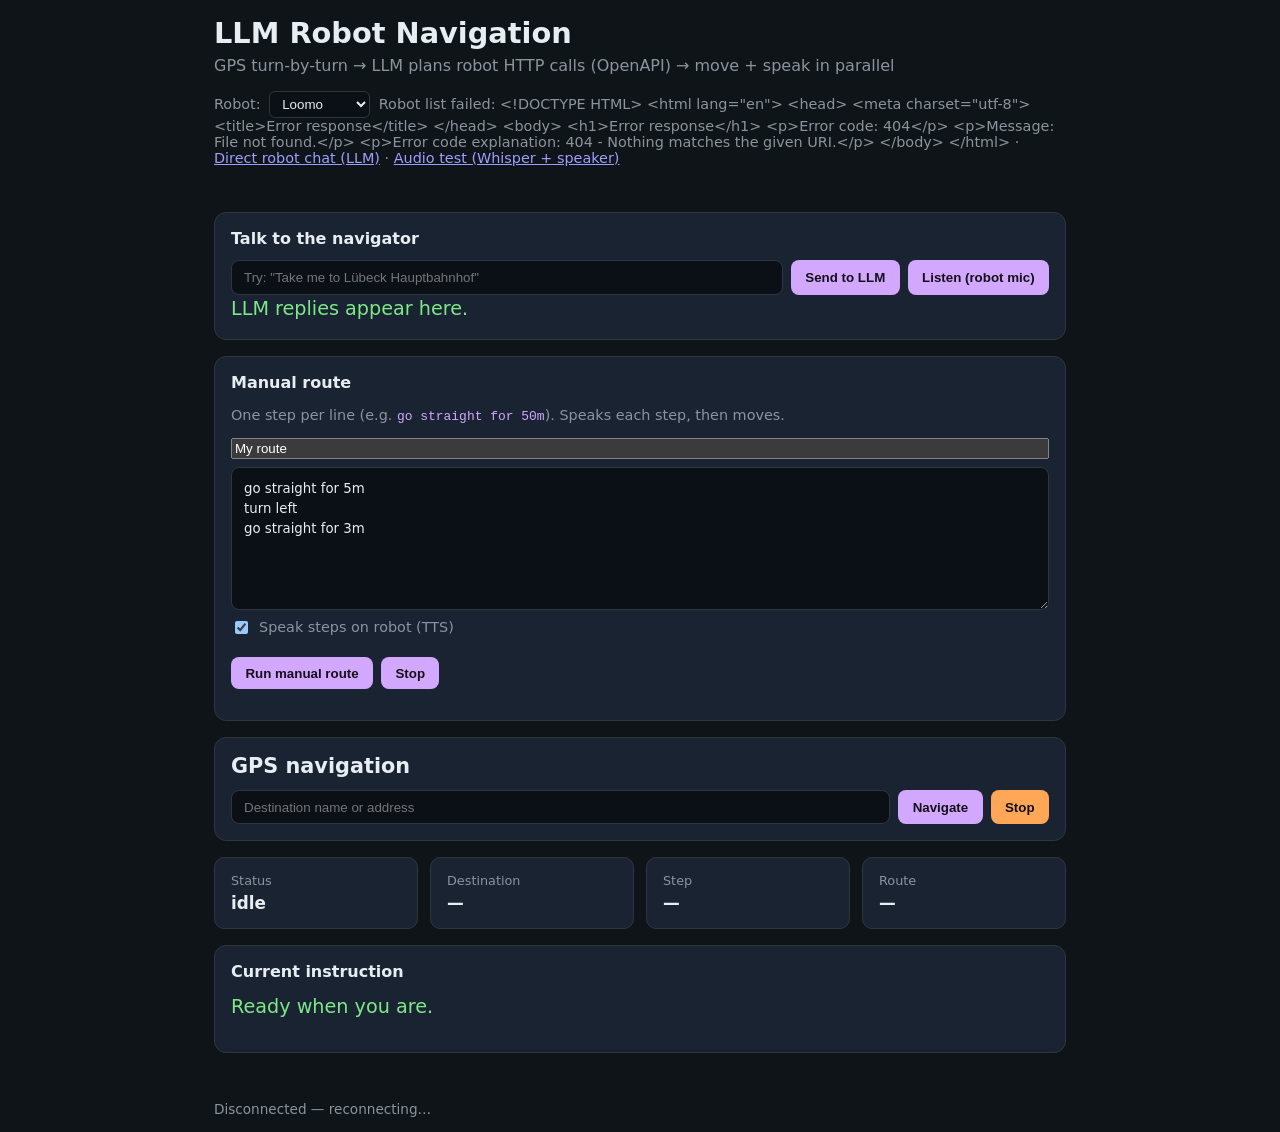
==== static/index.html @ ab2ff9a7 "initial commit: project" ====
<!DOCTYPE html>
<html lang="en">
<head>
  <meta charset="UTF-8" />
  <meta name="viewport" content="width=device-width, initial-scale=1.0" />
  <title>LLM Robot Navigation</title>
  <link rel="stylesheet" href="/static/styles.css" />
</head>
<body>
  <header>
    <h1>LLM Robot Navigation</h1>
    <p class="subtitle">GPS turn-by-turn → LLM plans robot HTTP calls (OpenAPI) → move + speak in parallel</p>
    <p class="hint">
      <label for="robot-select">Robot:</label>
      <select id="robot-select" aria-label="Select robot">
        <option value="loomo">Loomo</option>
        <option value="go1">Dog (Go1)</option>
      </select>
      <span id="robot-meta">Loading…</span>
      · <a href="/robot">Direct robot chat (LLM)</a>
      · <a href="/test">Audio test (Whisper + speaker)</a>
    </p>
  </header>

  <main>
    <section class="panel">
      <h2>Talk to the navigator</h2>
      <form id="chat-form" class="guide-form">
        <input id="chat-input" type="text" placeholder='Try: "Take me to Lübeck Hauptbahnhof"' required />
        <button type="submit">Send to LLM</button>
        <button id="listen-btn" type="button">Listen (robot mic)</button>
      </form>
      <p id="agent-reply" class="speech">LLM replies appear here.</p>
    </section>

    <section class="panel">
      <h2>Manual route</h2>
      <p class="hint">One step per line (e.g. <code>go straight for 50m</code>). Speaks each step, then moves.</p>
      <form id="manual-form" class="manual-form" onsubmit="return false;">
        <input id="manual-name" type="text" placeholder="Route name" value="My route" />
        <textarea id="manual-route" rows="6">go straight for 5m
turn left
go straight for 3m</textarea>
        <label class="speak-toggle">
          <input id="manual-speak" type="checkbox" checked />
          Speak steps on robot (TTS)
        </label>
        <div class="guide-form">
          <button id="manual-run-btn" type="submit">Run manual route</button>
          <button id="manual-stop-btn" type="button">Stop</button>
        </div>
      </form>
      <p id="manual-preview" class="hint"></p>
    </section>

    <section class="panel hero">
      <h2>GPS navigation</h2>
      <form id="nav-form" class="guide-form">
        <input id="dest-input" type="text" placeholder="Destination name or address" required />
        <button type="submit">Navigate</button>
        <button id="stop-btn" type="button">Stop</button>
      </form>
    </section>

    <section class="stats">
      <div class="card"><span class="label">Status</span><span id="status" class="value">idle</span></div>
      <div class="card"><span class="label">Destination</span><span id="destination" class="value">—</span></div>
      <div class="card"><span class="label">Step</span><span id="step" class="value">—</span></div>
      <div class="card"><span class="label">Route</span><span id="route-info" class="value">—</span></div>
    </section>

    <section class="panel speech-panel">
      <h2>Current instruction</h2>
      <p id="instruction" class="speech">Ready when you are.</p>
      <p id="last-speech" class="hint"></p>
      <p id="last-http" class="hint"></p>
      <p id="message" class="hint"></p>
    </section>
  </main>

  <footer><span id="connection">Connecting…</span></footer>
  <script src="/static/robots.js"></script>
  <script src="/static/dashboard.js?v=5"></script>
</body>
</html>
---- static/styles.css ----
:root {
  color-scheme: dark;
  --bg: #0f1419;
  --panel: #1a2332;
  --text: #e6edf3;
  --muted: #8b949e;
  --accent: #d2a8ff;
  --accent-2: #7ee787;
  --warn: #ffa657;
  --border: #30363d;
}

* { box-sizing: border-box; }
body { margin: 0; font-family: Inter, system-ui, sans-serif; background: var(--bg); color: var(--text); }
header, main, footer { max-width: 900px; margin: 0 auto; padding: 1rem 1.5rem; }
header h1 { margin: 0; font-size: 1.8rem; }
.subtitle { color: var(--muted); margin-top: 0.35rem; }
.panel { background: var(--panel); border: 1px solid var(--border); border-radius: 12px; padding: 1rem; margin-bottom: 1rem; }
.panel h2 { margin: 0 0 0.75rem; font-size: 1rem; }
.guide-form input {
  flex: 1 1 220px; background: #0b1016; color: var(--text); border: 1px solid var(--border);
  border-radius: 8px; padding: 0.55rem 0.75rem;
}
.hero h2 { margin-top: 0; font-size: 1.3rem; }
.guide-form { display: flex; flex-wrap: wrap; gap: 0.5rem; margin-top: 0.75rem; }
button {
  background: var(--accent); color: #140f19; border: none; border-radius: 8px;
  padding: 0.55rem 0.9rem; font-weight: 600; cursor: pointer;
}
#stop-btn { background: var(--warn); }
.stats { display: grid; grid-template-columns: repeat(auto-fit, minmax(150px, 1fr)); gap: 0.75rem; margin-bottom: 1rem; }
.card { background: var(--panel); border: 1px solid var(--border); border-radius: 10px; padding: 0.9rem 1rem; }
.label { display: block; color: var(--muted); font-size: 0.8rem; margin-bottom: 0.35rem; }
.value { font-size: 1.05rem; font-weight: 600; }
.speech { font-size: 1.2rem; line-height: 1.5; margin: 0; color: var(--accent-2); }
.hint { color: var(--muted); font-size: 0.9rem; }
.route-steps { margin: 0; padding-left: 1.2rem; color: var(--muted); line-height: 1.7; }
.route-steps li.active { color: var(--accent-2); font-weight: 600; }
footer { color: var(--muted); font-size: 0.85rem; }
.chat-panel { display: flex; flex-direction: column; min-height: 420px; }
.chat-log {
  flex: 1; overflow-y: auto; max-height: 55vh; margin-bottom: 0.75rem;
  display: flex; flex-direction: column; gap: 0.65rem;
}
.chat-msg {
  background: #0b1016; border: 1px solid var(--border); border-radius: 10px;
  padding: 0.65rem 0.85rem;
}
.chat-msg.user { border-color: #3d4f6f; }
.chat-msg.assistant { border-color: #3d5f4a; }
.chat-msg .role { display: block; font-size: 0.75rem; color: var(--muted); margin-bottom: 0.25rem; }
.chat-msg p { margin: 0; font-size: 1rem; line-height: 1.45; color: var(--text); }
.chat-msg.assistant p:last-of-type { color: var(--accent-2); }
.manual-form { display: flex; flex-direction: column; gap: 0.5rem; }
.manual-form textarea {
  width: 100%; min-height: 120px; resize: vertical;
  background: #0b1016; color: var(--text); border: 1px solid var(--border);
  border-radius: 8px; padding: 0.65rem 0.75rem; font-family: inherit; line-height: 1.5;
}
.panel code { color: var(--accent); font-size: 0.9em; }
.speak-toggle { display: flex; align-items: center; gap: 0.5rem; color: var(--muted); font-size: 0.9rem; }
.hint select#robot-select {
  background: #0b1016;
  color: var(--text);
  border: 1px solid var(--border);
  border-radius: 6px;
  padding: 0.25rem 0.5rem;
  margin: 0 0.25rem;
}
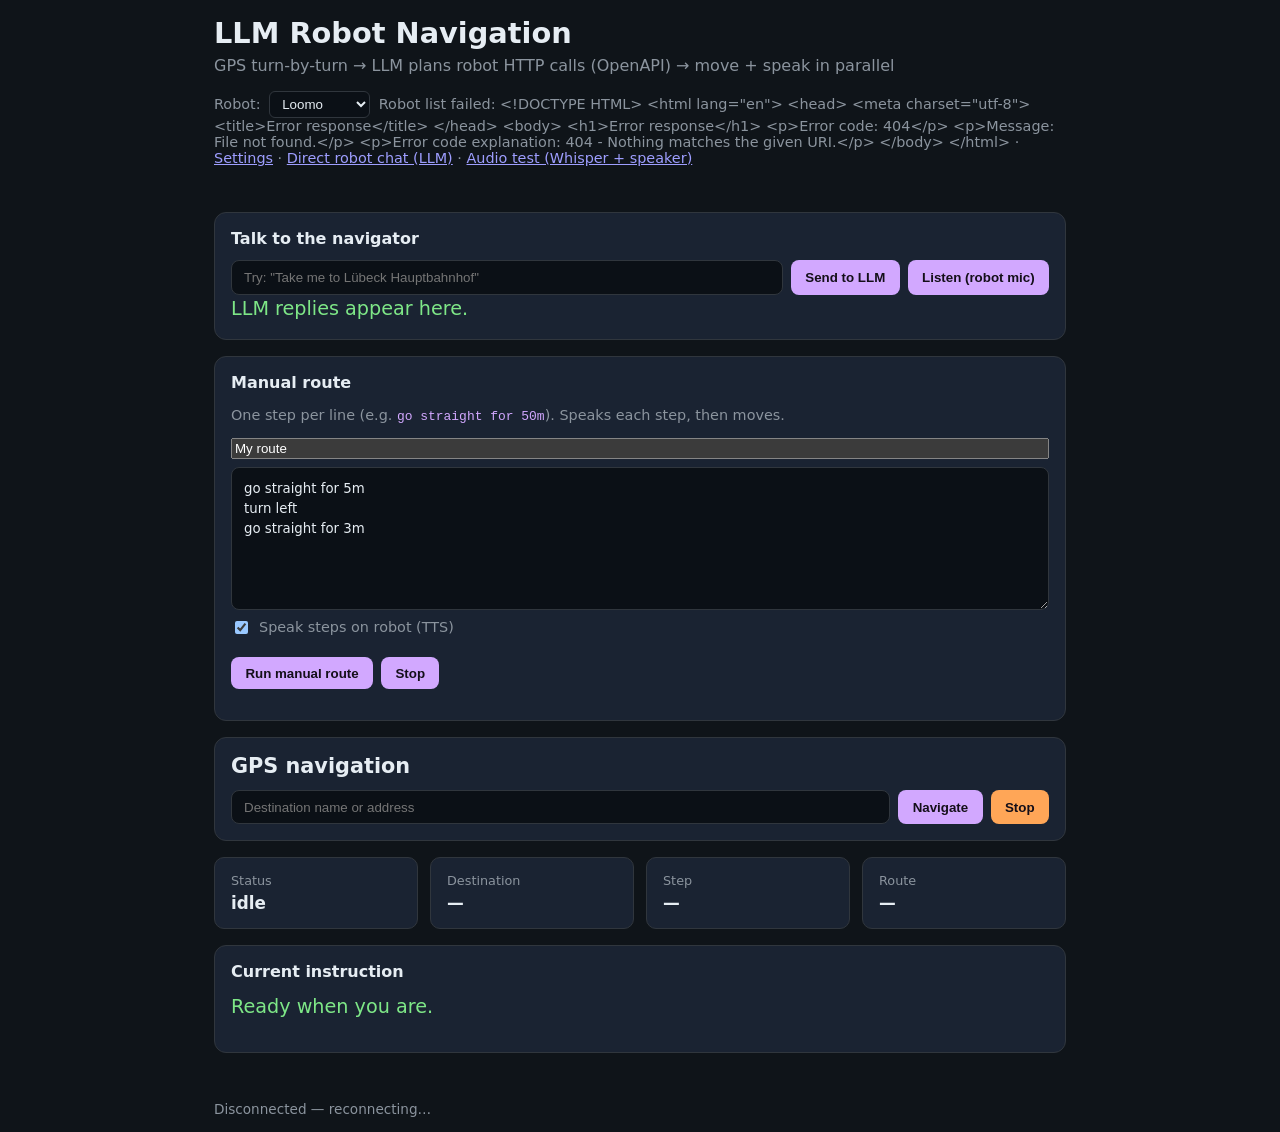
==== commit 85d96fa9: "feat: feature toggle" ====
--- a/static/index.html
+++ b/static/index.html
@@ -17,13 +17,15 @@
         <option value="go1">Dog (Go1)</option>
       </select>
       <span id="robot-meta">Loading…</span>
-      · <a href="/robot">Direct robot chat (LLM)</a>
-      · <a href="/test">Audio test (Whisper + speaker)</a>
+      · <a href="/settings">Settings</a>
+      · <a href="/robot" data-feature="direct_robot_chat">Direct robot chat (LLM)</a>
+      · <a href="/test" data-feature="audio_test">Audio test (Whisper + speaker)</a>
     </p>
+    <p id="auth-bar" class="auth-bar" hidden></p>
   </header>
 
   <main>
-    <section class="panel">
+    <section class="panel" data-feature="navigator">
       <h2>Talk to the navigator</h2>
       <form id="chat-form" class="guide-form">
         <input id="chat-input" type="text" placeholder='Try: "Take me to Lübeck Hauptbahnhof"' required />
@@ -53,7 +55,7 @@
       <p id="manual-preview" class="hint"></p>
     </section>
 
-    <section class="panel hero">
+    <section class="panel hero" data-feature="gps_navigation">
       <h2>GPS navigation</h2>
       <form id="nav-form" class="guide-form">
         <input id="dest-input" type="text" placeholder="Destination name or address" required />
@@ -79,7 +81,13 @@
   </main>
 
   <footer><span id="connection">Connecting…</span></footer>
+  <script src="/static/auth.js"></script>
+  <script src="/static/feature-settings.js"></script>
   <script src="/static/robots.js"></script>
-  <script src="/static/dashboard.js?v=5"></script>
+  <script src="/static/dashboard.js?v=6"></script>
+  <script>
+    initAuthBar();
+    applyFeatureVisibility();
+  </script>
 </body>
 </html>
--- a/static/styles.css
+++ b/static/styles.css
@@ -34,6 +34,8 @@
 .value { font-size: 1.05rem; font-weight: 600; }
 .speech { font-size: 1.2rem; line-height: 1.5; margin: 0; color: var(--accent-2); }
 .hint { color: var(--muted); font-size: 0.9rem; }
+.auth-bar { color: var(--muted); font-size: 0.9rem; margin-top: 0.35rem; }
+.auth-user { color: var(--accent-2); }
 .route-steps { margin: 0; padding-left: 1.2rem; color: var(--muted); line-height: 1.7; }
 .route-steps li.active { color: var(--accent-2); font-weight: 600; }
 footer { color: var(--muted); font-size: 0.85rem; }
@@ -67,3 +69,15 @@
   padding: 0.25rem 0.5rem;
   margin: 0 0.25rem;
 }
+.settings-form { display: flex; flex-direction: column; gap: 0.75rem; margin-top: 0.75rem; }
+.settings-toggle {
+  display: flex; align-items: flex-start; gap: 0.75rem;
+  padding: 0.85rem 1rem; background: #0b1016; border: 1px solid var(--border);
+  border-radius: 10px; cursor: pointer;
+}
+.settings-toggle input { margin-top: 0.2rem; accent-color: var(--accent); }
+.settings-toggle-text { display: flex; flex-direction: column; gap: 0.25rem; }
+.settings-toggle-text strong { font-size: 1rem; color: var(--text); }
+.settings-toggle-text small { color: var(--muted); font-size: 0.85rem; line-height: 1.4; }
+.settings-actions { margin-top: 1rem; }
+.settings-actions button { background: #30363d; color: var(--text); }
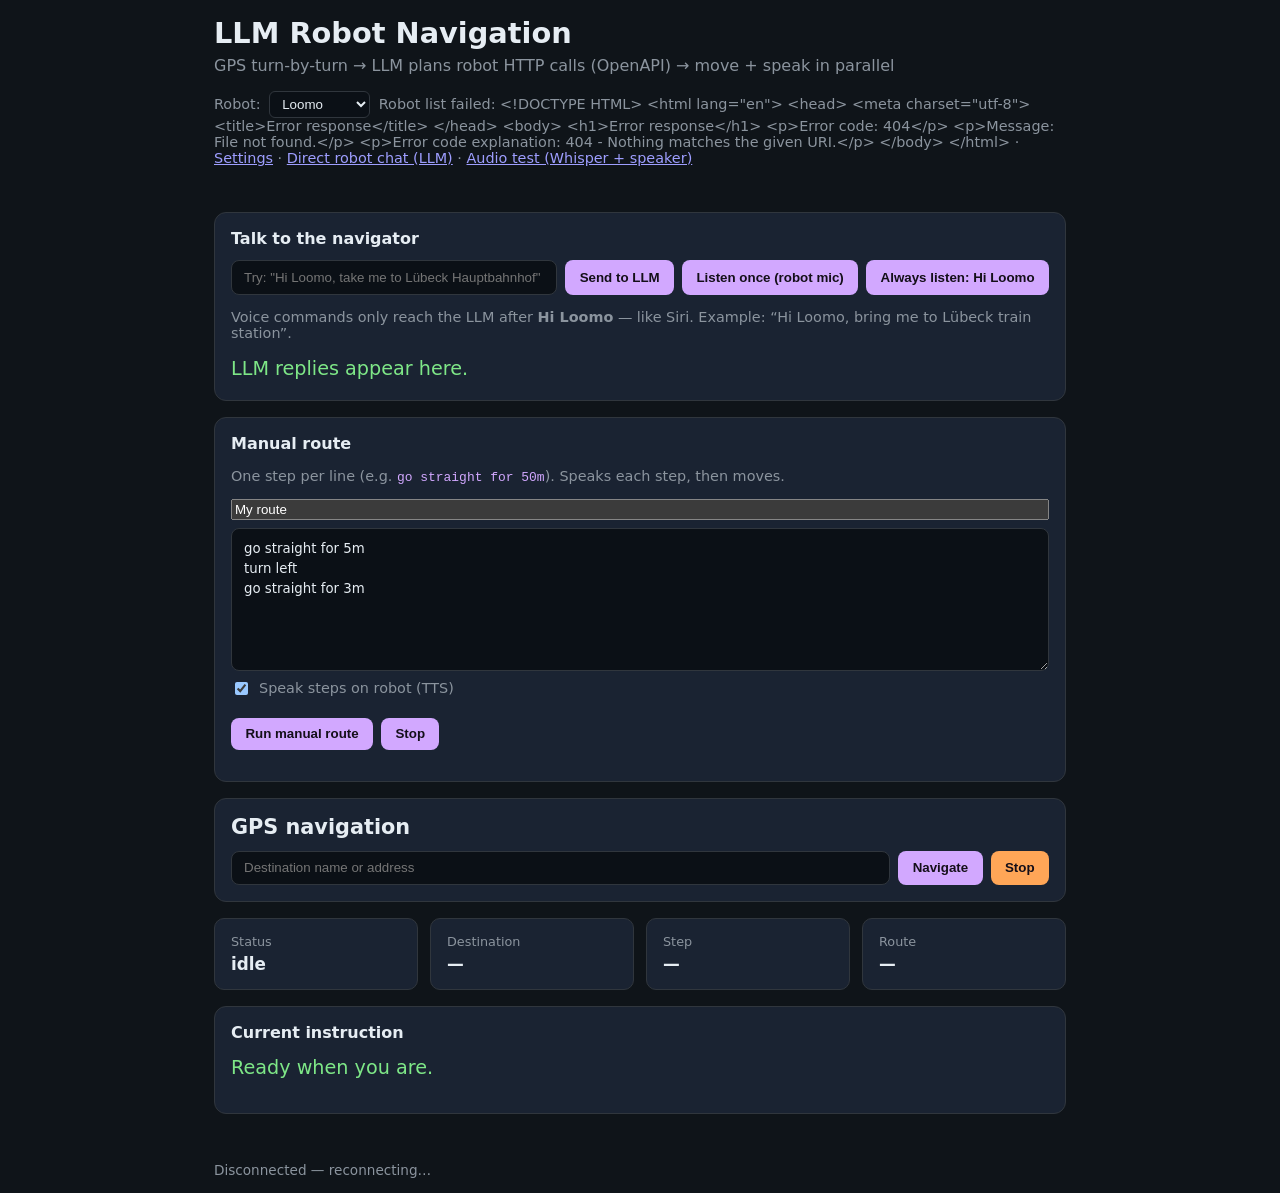
==== commit affb66d2: "feat: add Hi Loomo wake word for robot mic voice control Only forward speech to the LLM after detect" ====
--- a/static/index.html
+++ b/static/index.html
@@ -28,10 +28,13 @@
     <section class="panel" data-feature="navigator">
       <h2>Talk to the navigator</h2>
       <form id="chat-form" class="guide-form">
-        <input id="chat-input" type="text" placeholder='Try: "Take me to Lübeck Hauptbahnhof"' required />
+        <input id="chat-input" type="text" placeholder='Try: "Hi Loomo, take me to Lübeck Hauptbahnhof"' required />
         <button type="submit">Send to LLM</button>
-        <button id="listen-btn" type="button">Listen (robot mic)</button>
+        <button id="listen-btn" type="button">Listen once (robot mic)</button>
+        <button id="wake-btn" type="button" aria-pressed="false">Always listen: Hi Loomo</button>
       </form>
+      <p class="hint">Voice commands only reach the LLM after <strong>Hi Loomo</strong> — like Siri. Example: “Hi Loomo, bring me to Lübeck train station”.</p>
+      <p id="wake-status" class="hint"></p>
       <p id="agent-reply" class="speech">LLM replies appear here.</p>
     </section>
 
--- a/static/styles.css
+++ b/static/styles.css
@@ -81,3 +81,14 @@
 .settings-toggle-text small { color: var(--muted); font-size: 0.85rem; line-height: 1.4; }
 .settings-actions { margin-top: 1rem; }
 .settings-actions button { background: #30363d; color: var(--text); }
+.settings-route-field {
+  display: flex; flex-direction: column; gap: 0.45rem;
+  padding: 0.85rem 1rem; background: #0b1016; border: 1px solid var(--border);
+  border-radius: 10px;
+}
+.settings-route-field label { color: var(--muted); font-size: 0.85rem; }
+.settings-route-field textarea {
+  width: 100%; min-height: 120px; resize: vertical;
+  background: var(--bg); color: var(--text); border: 1px solid var(--border);
+  border-radius: 8px; padding: 0.65rem 0.75rem; font-family: inherit; line-height: 1.5;
+}
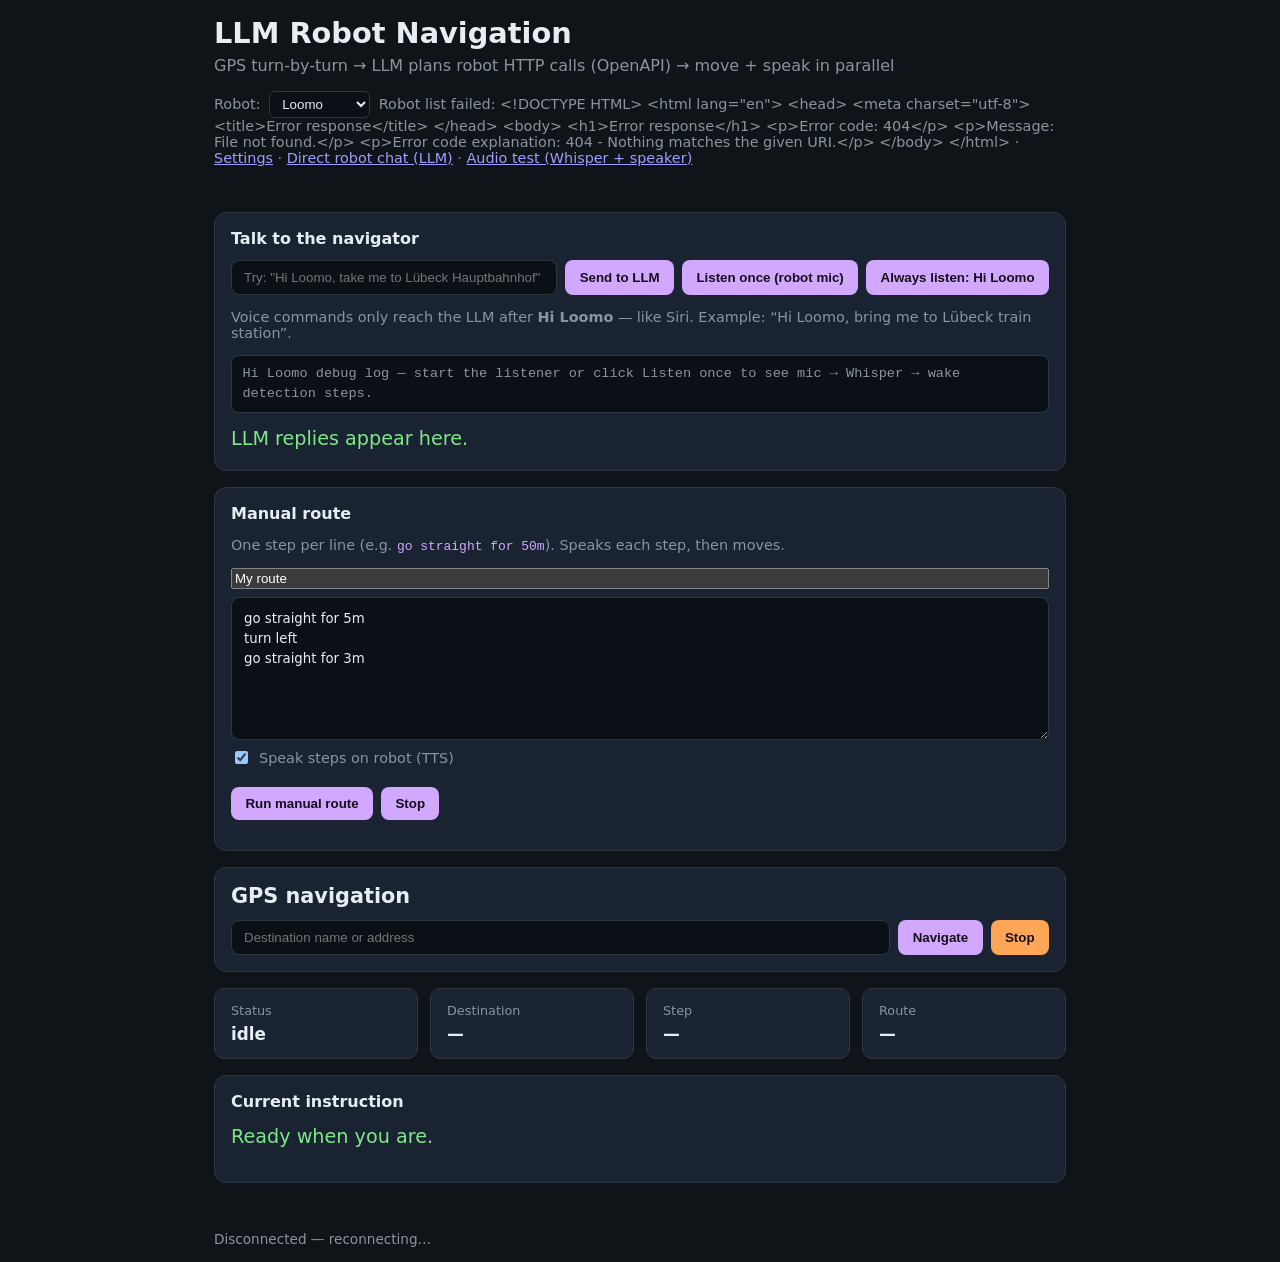
==== commit 726b28f5: "maybe: oidc?" ====
--- a/static/index.html
+++ b/static/index.html
@@ -35,6 +35,7 @@
       </form>
       <p class="hint">Voice commands only reach the LLM after <strong>Hi Loomo</strong> — like Siri. Example: “Hi Loomo, bring me to Lübeck train station”.</p>
       <p id="wake-status" class="hint"></p>
+      <div id="wake-log" class="wake-log" aria-live="polite" aria-label="Hi Loomo debug log"></div>
       <p id="agent-reply" class="speech">LLM replies appear here.</p>
     </section>
 
@@ -87,7 +88,7 @@
   <script src="/static/auth.js"></script>
   <script src="/static/feature-settings.js"></script>
   <script src="/static/robots.js"></script>
-  <script src="/static/dashboard.js?v=6"></script>
+  <script src="/static/dashboard.js?v=7"></script>
   <script>
     initAuthBar();
     applyFeatureVisibility();
--- a/static/styles.css
+++ b/static/styles.css
@@ -34,6 +34,28 @@
 .value { font-size: 1.05rem; font-weight: 600; }
 .speech { font-size: 1.2rem; line-height: 1.5; margin: 0; color: var(--accent-2); }
 .hint { color: var(--muted); font-size: 0.9rem; }
+.wake-log {
+  margin: 0.5rem 0 0.75rem;
+  max-height: 180px;
+  overflow-y: auto;
+  background: #0b1016;
+  border: 1px solid var(--border);
+  border-radius: 8px;
+  padding: 0.5rem 0.65rem;
+  font-family: ui-monospace, SFMono-Regular, Menlo, Consolas, monospace;
+  font-size: 0.78rem;
+  line-height: 1.45;
+}
+.wake-log:empty::before {
+  content: "Hi Loomo debug log — start the listener or click Listen once to see mic → Whisper → wake detection steps.";
+  color: var(--muted);
+  font-family: inherit;
+  font-size: 0.85rem;
+}
+.wake-log-line { padding: 0.1rem 0; color: var(--muted); }
+.wake-log-line.wake-log-ok { color: #7fd4a8; }
+.wake-log-line.wake-log-warn { color: #e8c07d; }
+.wake-log-line.wake-log-error { color: #f08a8a; }
 .auth-bar { color: var(--muted); font-size: 0.9rem; margin-top: 0.35rem; }
 .auth-user { color: var(--accent-2); }
 .route-steps { margin: 0; padding-left: 1.2rem; color: var(--muted); line-height: 1.7; }
